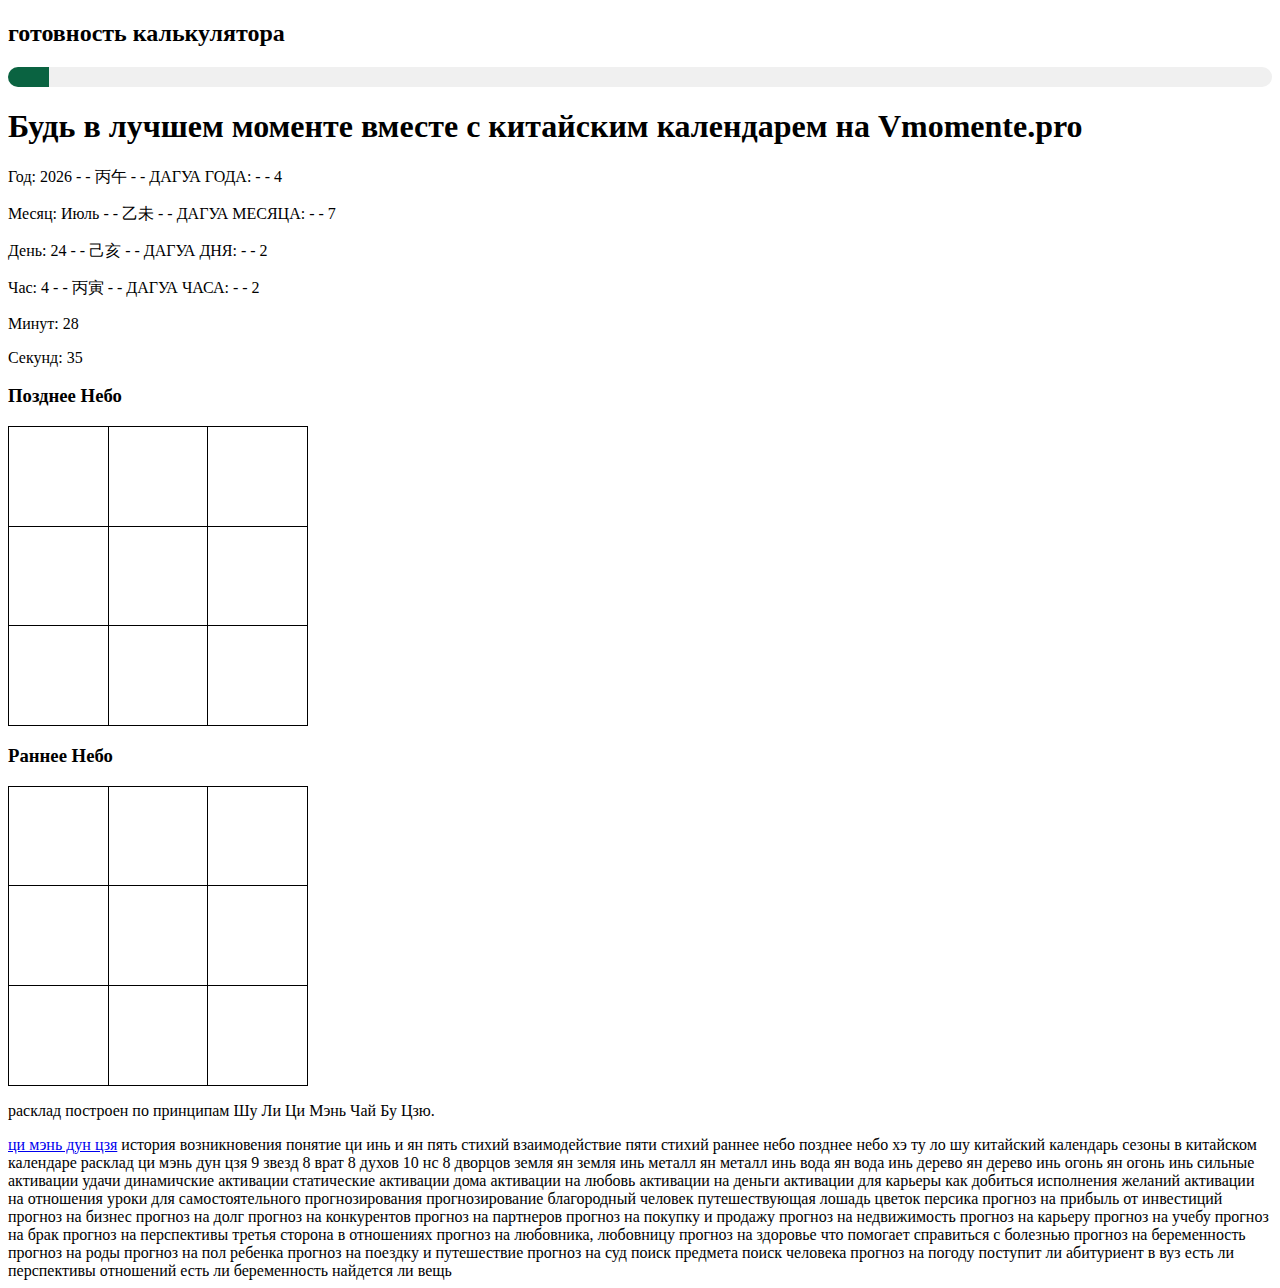
==== index.html @ 3af91e22 "feat: add dagua values" ====
<!-- 
// как забить в алгоритм смену 24 сезоннов. и циккл 60 дзя дзы чтобы отображалось нна странице

// лшу .  как располагаются в квадрате и как взаимдейстуют элеметы расклада. 

// расчет текущего цикла. 
используем джаваскрипт для получения мстного времени. 

// нужно написать алгоритм который будет определять текущий небесный ствол и земную ветвь и сезон и дурги параметры на основе текущей даты и времени. 

// созданни интрфейса. структуру страницы с использованием хтмл и стилизовать. 
создать таблицу 3 на 3 дляотображени яквадратов лошу. 

// испльзовать джава скрипт для диннамического обновленя соержимого таблицы на осннове расчетов. 

// написать функции которые будут заполннять таблицу. лоо шу на основе расчетв. 

// использовать setinterval для автоматического обновления данных кадую минуту или при изменении времени
// проверить на разных устрйствах. и браузерах. 

// прверить правильно ли рассчитываются и отображаются данные.  

10 Небесных стволов 十天干 Ши Тянь Ган: 甲 Цзя, 乙 И, 丙 Бин, 丁 Дин, 戊 У, 己 Цзи, 庚 Гэн, 辛 Синь, 壬 Жэнь, 癸 Гуй. 

9 звезд 九星 Цзю Син: 天蓬 Тянь Пэн, 天芮 Тянь Жуй, 天冲 Тянь Чунь, 天辅 Тянь Фу, 天禽 Тянь Цинь, 天心 Тянь Синь, 天柱 Тянь Чжу, 天任 Тянь Жэнь, 天英 Тянь Ин.

8 врат 八門 Ба Мэнь: 休門 Сю Мэнь, 生門 Шэн Мэнь, 傷門 Шан Мэнь, 杜門 Ду Мэнь, 景門 Цзин Мэнь, 死門 Сы Мэнь, 驚門 Цзин Мэнь, 開門 Кай Мэнь.

8 духов 八神 Ба Шэнь: 值符 Чжи Фу, 騰蛇 Тэншэ, 太陰 Тай-Инь, 六合 Лю-Хэ, 白虎 Бай-Ху либо 勾陳 Гоучэнь, 玄武 Сюань-У либо 朱雀 Чжу-Цюэ, 九地 Дзю-Ди, 九天 Дзю-Тянь.

-->

<!DOCTYPE html>
<html lang="ru">
<head>
    <meta charset="UTF-8">
    <meta name="viewport" content="width=device-width, initial-scale=1.0">
    <title>Vmomente.pro</title>
    <h2>готовность калькулятора</h2>
    <div id="progress-container">
        <div id="progress-bar"></div>
    </div>
    <link rel="stylesheet" href="progressbar.css">
    <script src="progressbar.js"></script>
    <script src="dagua.js"></script>
    <script src="chinese-calendar.js"></script>
</head>
<body>

    <h1>Будь в лучшем моменте вместе с китайским календарем на Vmomente.pro</h1>

    <div id="chinese-calendar"></div>
    
    <!-- пдклчаем наш файл с календарем -->



    <style>
        table {
            width: 300px;
            height: 300px;
            border-collapse: collapse;
        }
        td {
            border: 1px solid black;
            text-align: center;
            vertical-align: middle;
        }
    </style>

<div id="lastHeaven">
<h3>Позднее Небо</h3>
    <table id="loushu1">
        <tr><td></td><td></td><td></td></tr>
        <tr><td></td><td></td><td></td></tr>
        <tr><td></td><td></td><td></td></tr>
    
    </table>

</div>





<div id="earlyHeaven">
<h3>Раннее Небо</h3>
    <table id="loushu2">
        <tr><td></td><td></td><td></td></tr>
        <tr><td></td><td></td><td></td></tr>
        <tr><td></td><td></td><td></td></tr>
    
    </table>
</div>


   <!-- <script src="loushu.js"></script> -->

<p>расклад построен по принципам Шу Ли Ци Мэнь Чай Бу Цзю. </p>

<footer>
    <a href="./qimen.html">ци мэнь дун цзя</a>

история возникновения
понятие ци
инь и ян 
пять стихий
взаимодействие пяти стихий
раннее небо 
позднее небо
хэ ту 
ло шу
китайский календарь
сезоны в китайском календаре
расклад ци мэнь дун цзя
9 звезд 
8 врат 
8 духов
10 нс
8 дворцов
земля ян 
земля инь 
металл ян 
металл инь
вода ян 
вода инь 
дерево ян 
дерево инь
огонь ян
огонь инь
сильные активации удачи
динамичские активации
статические активации дома
активации на любовь 
активации на деньги
активации для карьеры
как добиться исполнения желаний
активации на отношения
уроки для самостоятельного прогнозирования
прогнозирование
благородный человек
путешествующая лошадь
цветок персика
прогноз на прибыль от инвестиций
прогноз на бизнес
прогноз на долг
прогноз на конкурентов
прогноз на партнеров
прогноз на покупку и продажу
прогноз на недвижимость 
прогноз на карьеру
прогноз на учебу
прогноз на брак
прогноз на перспективы
третья сторона в отношениях
прогноз на любовника, любовницу
прогноз на здоровье
что помогает справиться с болезнью
прогноз на беременность 
прогноз на роды
прогноз на пол ребенка
прогноз на поездку и путешествие
прогноз на суд
поиск предмета
поиск человека
прогноз на погоду
поступит ли абитуриент в вуз
есть ли перспективы отношений
есть ли беременность
найдется ли вещь

<!-- // добавить пддержку разнных языков
 использовать цсс и жс для добавления анимаций при изменении данных

 добавить взможность пользвателям оставлять тзывы в самм низу ээкраа и задавать вопросы. но вопросы платно.  -->

</footer>



    
</body>
</html>
---- progressbar.css ----
#progress-container {
    width: 100%; /* Ширина прогресс-бара */
    height: 20px; /* Высота прогресс-бара */
    background-color: #f0f0f0; /* Цвет фона */
    border-radius: 10px; /* Закругленные углы */
    overflow: hidden; /* Скрыть содержимое, выходящее за границы */
    /* position: relative; */
}

#progress-bar {
    height: 100%;
    width: 0; /* Начальная ширина (будет изменяться через JS) */
    background-color: #0a6341; /* Цвет заполнения */
    transition: width 0.3s ease; /* Плавное изменение ширины */
    position: relative;
}
/* 
/* Анимация свечения */
@keyframes glow {
    0% {
        box-shadow: 0 0 5px rgba(118, 199, 192, 0.7), 0 0 10px rgba(118, 199, 192, 0.7);
    }
    50% {
        box-shadow: 0 0 10px rgba(118, 199, 192, 1), 0 0 20px rgba(118, 199, 192, 1);
    }
    100% {
        box-shadow: 0 0 5px rgba(118, 199, 192, 0.7), 0 0 10px rgba(118, 199, 192, 0.7);
    }
}

/* Применяем анимацию к прогресс-бару */
#progress-bar::after {
    content: "";
    position: absolute;
    top: 0;
    left: 0;
    right: 0;
    bottom: 0;
    border-radius: 10px;
    animation: glow 2s infinite ease-in-out; /* Анимация длится 2 секунды и повторяется бесконечно */
}
 */
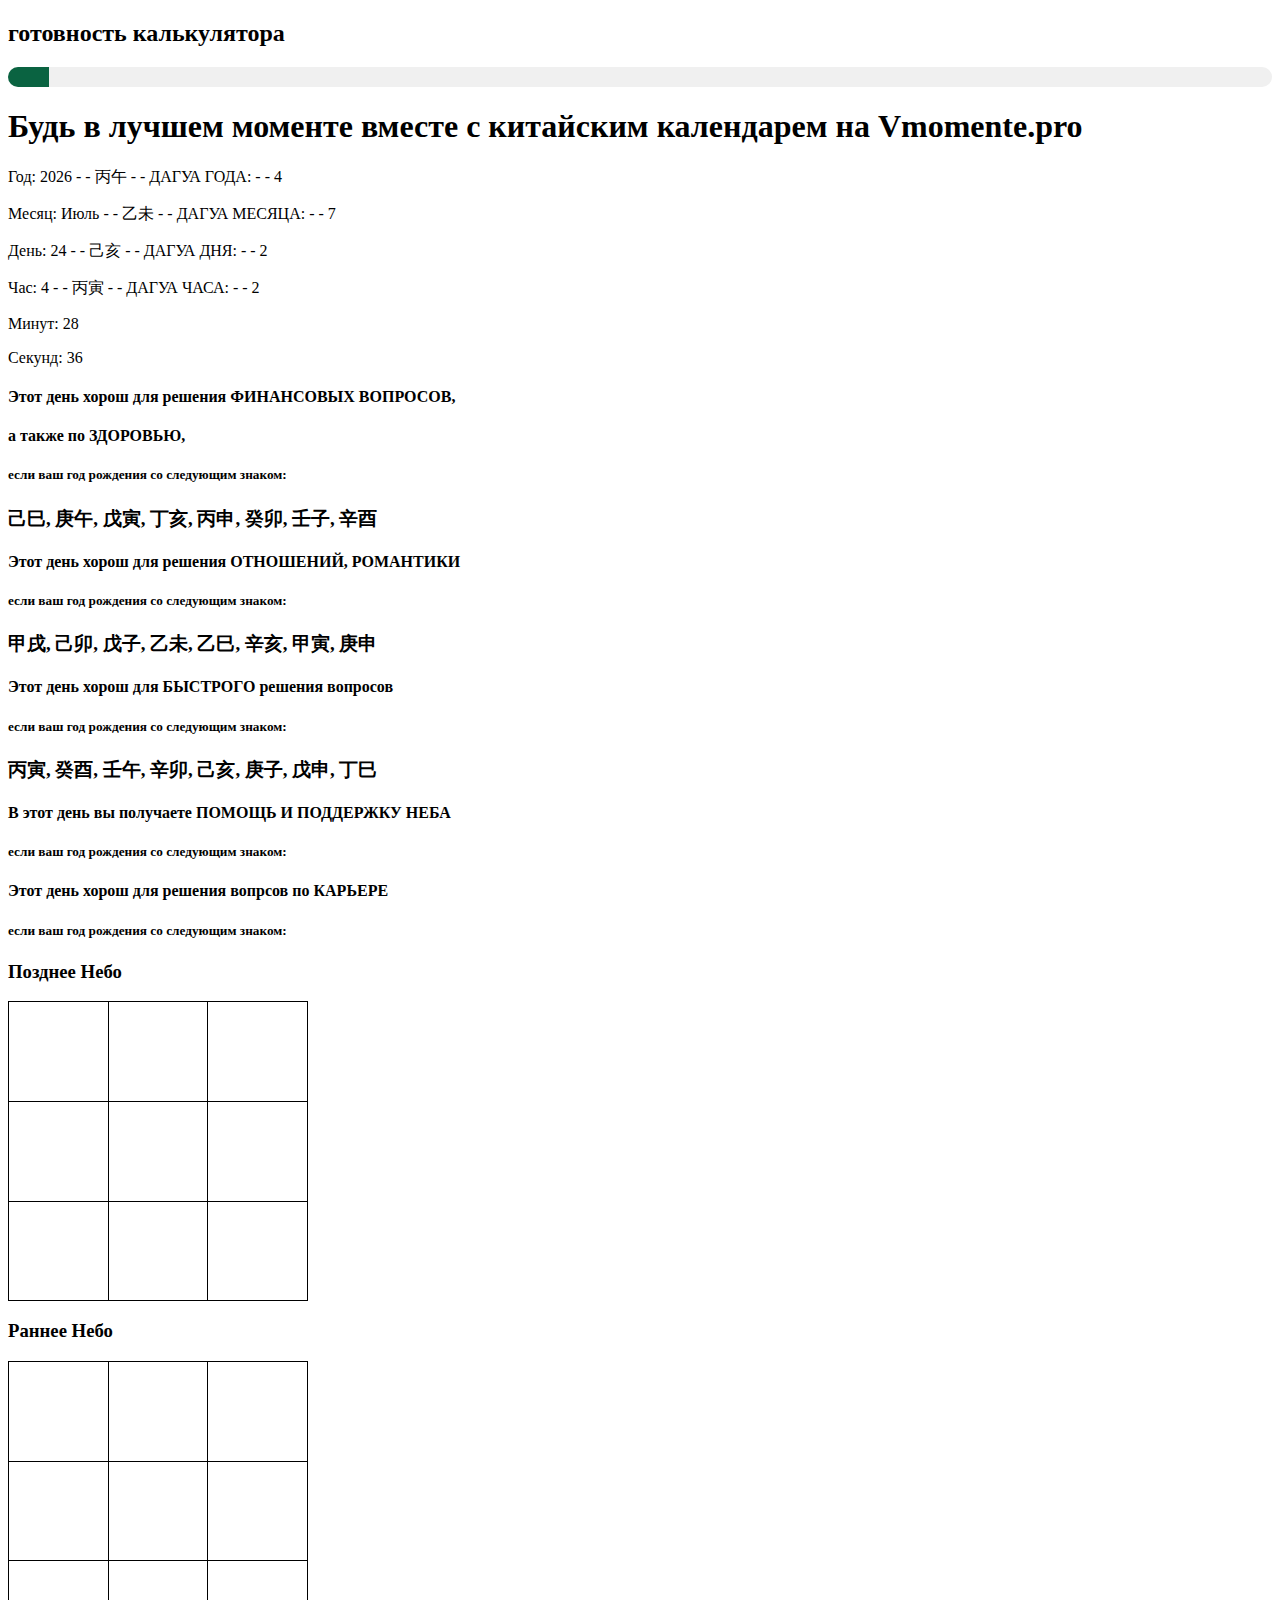
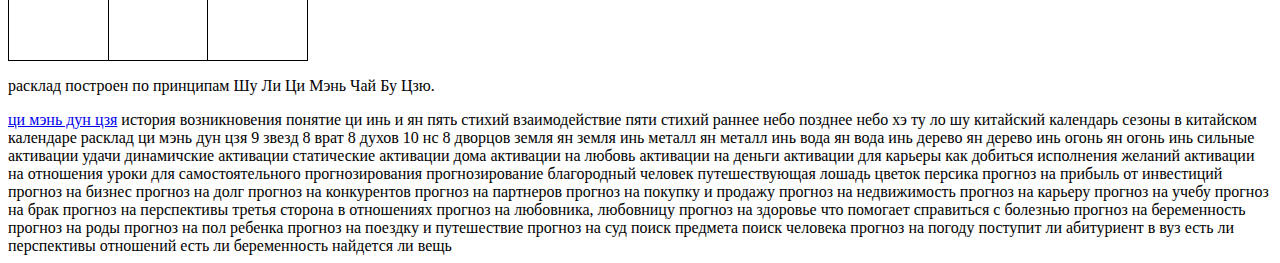
==== commit da3d93e8: "feat: add dagua info to day" ====
--- a/index.html
+++ b/index.html
@@ -42,7 +42,7 @@
     </div>
     <link rel="stylesheet" href="progressbar.css">
     <script src="progressbar.js"></script>
-    <script src="dagua.js"></script>
+    <script type="module" src="dagua.js"></script>
     <script src="chinese-calendar.js"></script>
 </head>
 <body>
@@ -52,7 +52,41 @@
     <div id="chinese-calendar"></div>
     
     <!-- пдклчаем наш файл с календарем -->
-
+<div id="dagua-info">
+
+    <div id="health">
+        <h4>Этот день хорош для решения ФИНАНСОВЫХ ВОПРОСОВ,</h4>
+        <h4>а также по ЗДОРОВЬЮ,</h4> 
+        <h5>если ваш год рождения со следующим знаком:</h5>
+        <h3 id="dagua-health"></h3>
+    </div>
+
+    <div id="relationships">
+        <h4>Этот день хорош для решения ОТНОШЕНИЙ, РОМАНТИКИ</h4>
+        <h5>если ваш год рождения со следующим знаком:</h5>
+        <h3 id="dagua-relationships"></h3>
+    </div>
+
+    <div id="quickly">
+        <h4>Этот день хорош для БЫСТРОГО решения вопросов</h4>
+        <h5>если ваш год рождения со следующим знаком:</h5>
+        <h3 id="dagua-quickly"></h3>
+    </div>  
+
+    <div id="help">
+        <h4>В этот день вы получаете ПОМОЩЬ И ПОДДЕРЖКУ НЕБА</h4>
+        <h5>если ваш год рождения со следующим знаком:</h5>
+        <h3 id="dagua-help"></h3>
+    </div>
+
+    <div id="job">
+        <h4>Этот день хорош для решения вопрсов по КАРЬЕРЕ</h4>
+        <h5>если ваш год рождения со следующим знаком:</h5>
+        <h3 id="dagua-job"></h3>
+    </div>
+    
+
+</div>
 
 
     <style>
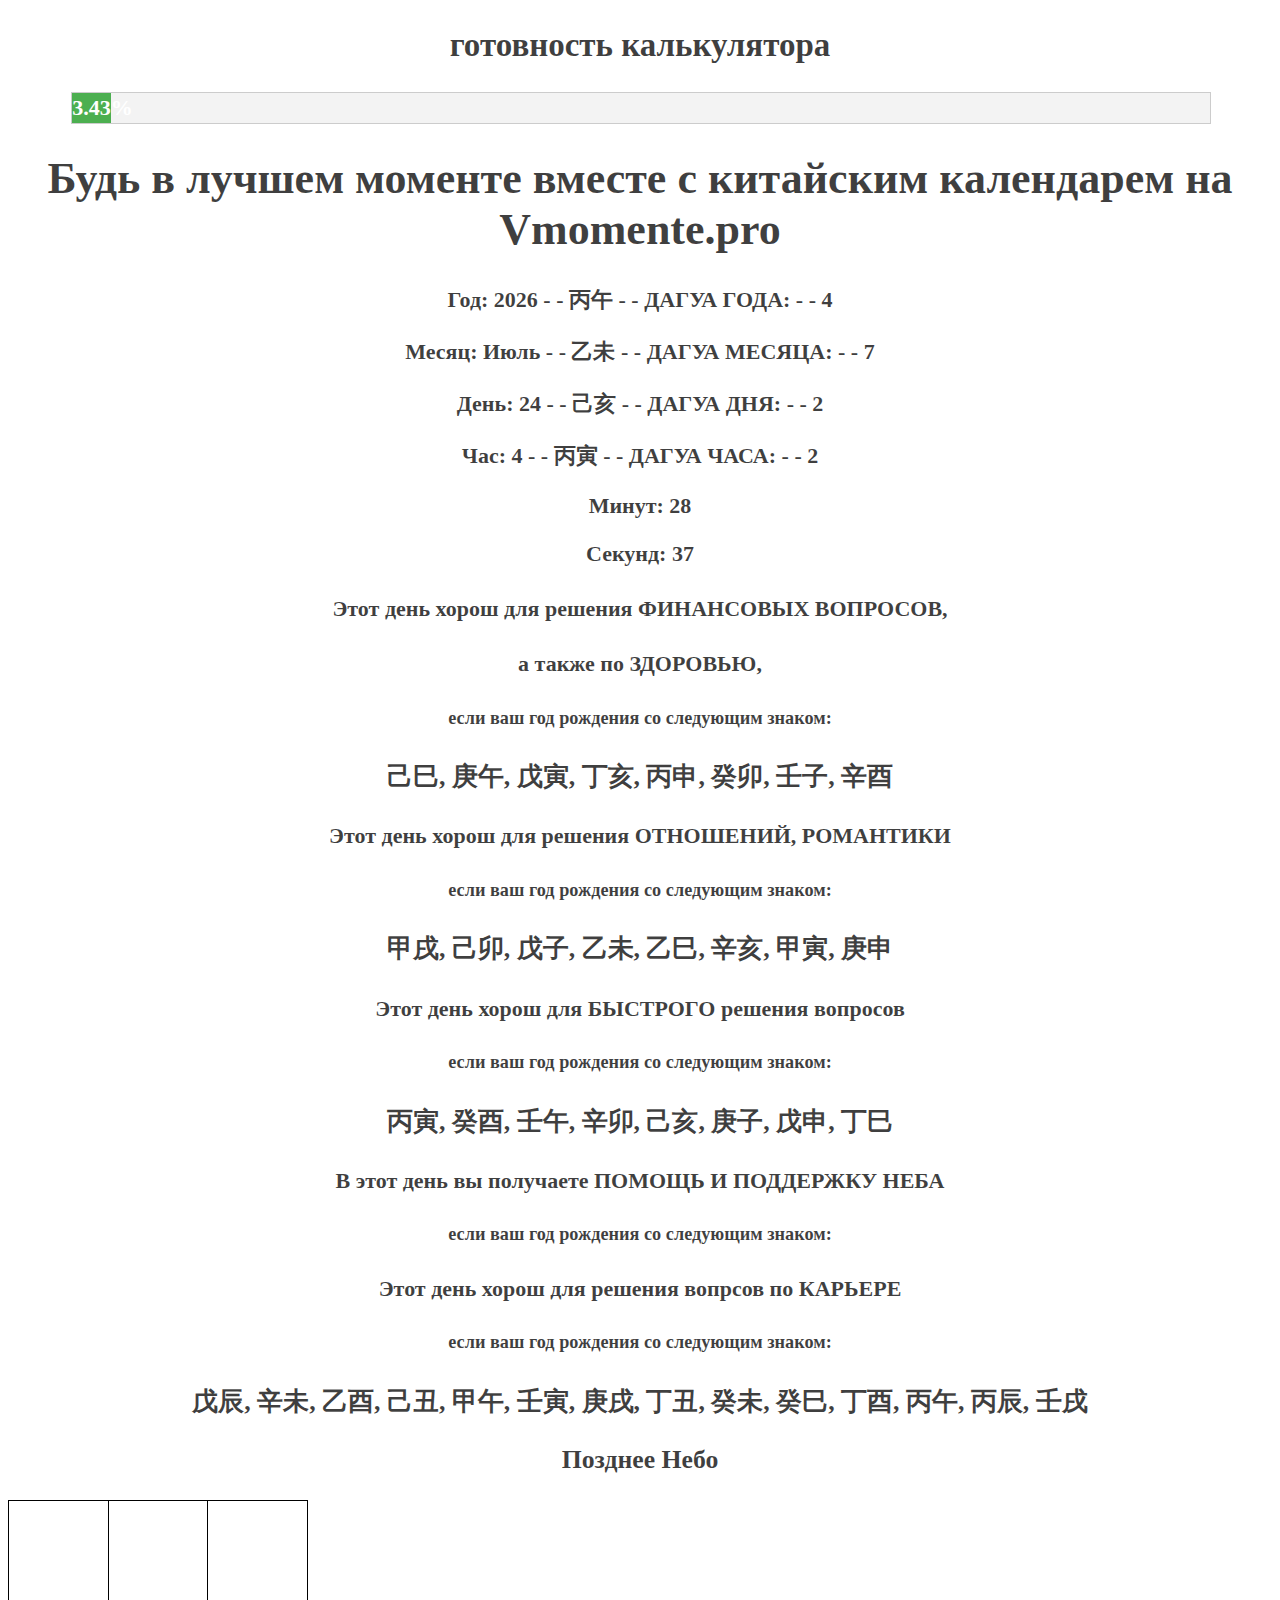
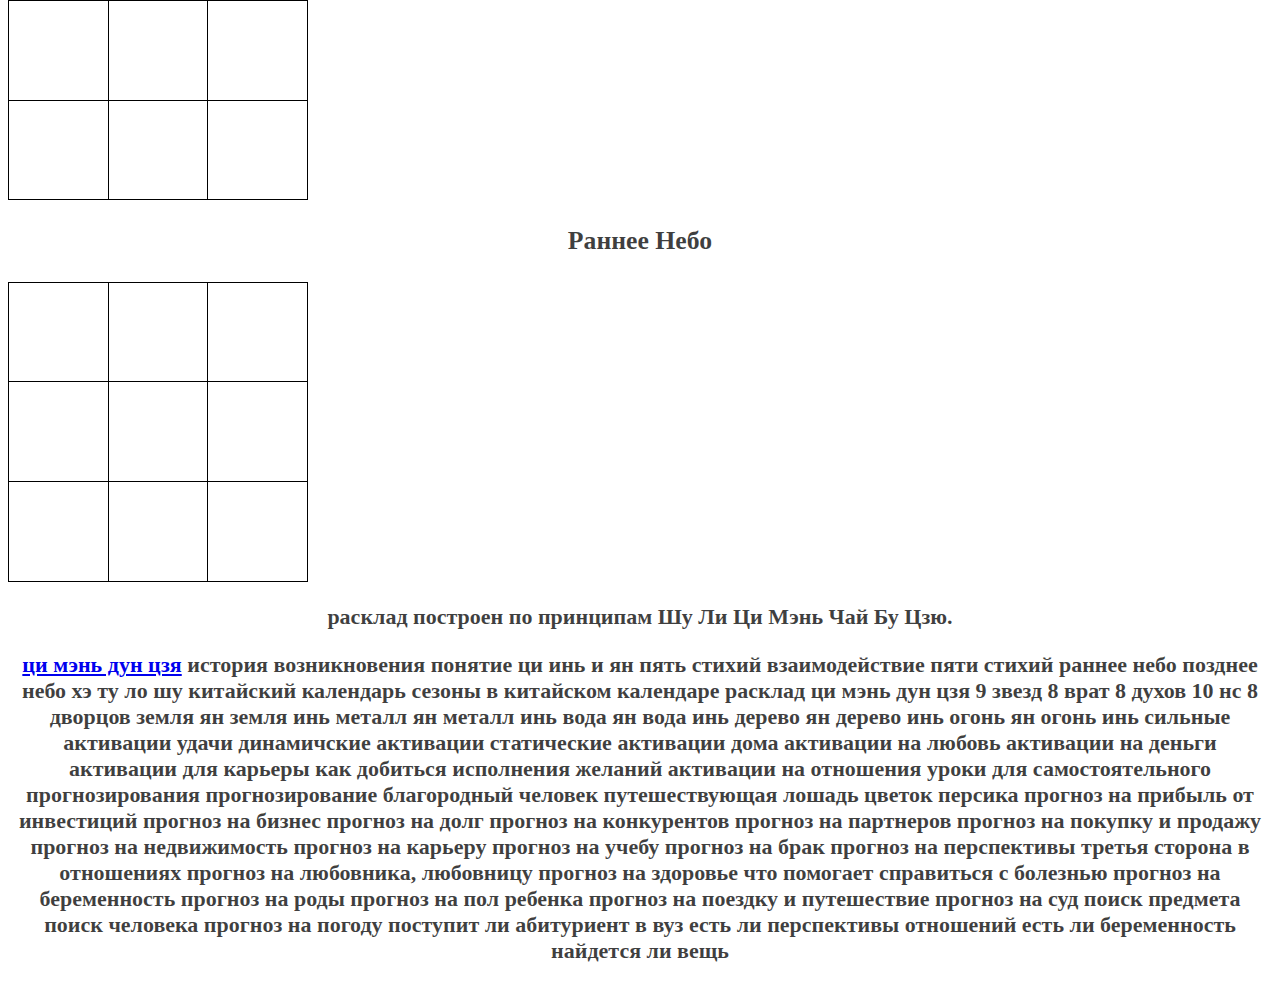
==== commit b8461756: "fix: edit progressbar" ====
--- a/index.html
+++ b/index.html
@@ -37,14 +37,22 @@
     <meta name="viewport" content="width=device-width, initial-scale=1.0">
     <title>Vmomente.pro</title>
     <h2>готовность калькулятора</h2>
+    <link rel="stylesheet" href="main.css?v=1.0.1">
+    <link rel="stylesheet" href="progressbar.css?v=1.0.1">
+    <script type="module" src="dagua.js?v=1.0.1"></script>
+    <script src="./chinese-calendar.js?v=1.0.1"></script>
+    <script src="./progressbar.js?v=1.0.1"></script>
+
+    <meta http-equiv="Cache-Control" content="no-cache, no-store, must-revalidate">
+<meta http-equiv="Pragma" content="no-cache">
+<meta http-equiv="Expires" content="0">
+</head>
+<header>
     <div id="progress-container">
         <div id="progress-bar"></div>
     </div>
-    <link rel="stylesheet" href="progressbar.css">
-    <script src="progressbar.js"></script>
-    <script type="module" src="dagua.js"></script>
-    <script src="chinese-calendar.js"></script>
-</head>
+
+</header>
 <body>
 
     <h1>Будь в лучшем моменте вместе с китайским календарем на Vmomente.pro</h1>
@@ -130,8 +138,8 @@
 
    <!-- <script src="loushu.js"></script> -->
 
-<p>расклад построен по принципам Шу Ли Ци Мэнь Чай Бу Цзю. </p>
-
+<p style="font: 16px;">расклад построен по принципам Шу Ли Ци Мэнь Чай Бу Цзю. </p>
+<script src="clear.js"></script>
 <footer>
     <a href="./qimen.html">ци мэнь дун цзя</a>
 
--- a/main.css
+++ b/main.css
@@ -0,0 +1,17 @@
+body {
+    font-size: 22px;
+    font-weight: bold;
+    text-align: center;
+    margin-bottom: 20px;
+    margin-top: 20px;
+    color: rgba(0, 0, 0, 0.757);
+}
+
+header {
+    text-align: center;
+    margin-bottom: 20px;
+    margin-top: 20px;
+    width: 90%;
+    margin-left: auto;
+    margin-right: auto;
+}--- a/progressbar.css
+++ b/progressbar.css
@@ -1,42 +1,14 @@
 #progress-container {
-    width: 100%; /* Ширина прогресс-бара */
-    height: 20px; /* Высота прогресс-бара */
-    background-color: #f0f0f0; /* Цвет фона */
-    border-radius: 10px; /* Закругленные углы */
-    overflow: hidden; /* Скрыть содержимое, выходящее за границы */
-    /* position: relative; */
+    width: 100%;
+    background-color: #f3f3f3;
+    border: 1px solid #ccc;
 }
 
 #progress-bar {
-    height: 100%;
-    width: 0; /* Начальная ширина (будет изменяться через JS) */
-    background-color: #0a6341; /* Цвет заполнения */
-    transition: width 0.3s ease; /* Плавное изменение ширины */
-    position: relative;
-}
-/* 
-/* Анимация свечения */
-@keyframes glow {
-    0% {
-        box-shadow: 0 0 5px rgba(118, 199, 192, 0.7), 0 0 10px rgba(118, 199, 192, 0.7);
-    }
-    50% {
-        box-shadow: 0 0 10px rgba(118, 199, 192, 1), 0 0 20px rgba(118, 199, 192, 1);
-    }
-    100% {
-        box-shadow: 0 0 5px rgba(118, 199, 192, 0.7), 0 0 10px rgba(118, 199, 192, 0.7);
-    }
-}
-
-/* Применяем анимацию к прогресс-бару */
-#progress-bar::after {
-    content: "";
-    position: absolute;
-    top: 0;
-    left: 0;
-    right: 0;
-    bottom: 0;
-    border-radius: 10px;
-    animation: glow 2s infinite ease-in-out; /* Анимация длится 2 секунды и повторяется бесконечно */
-}
- */
+    width: 0;
+    height: 30px;
+    background-color: #4caf50;
+    text-align: center;
+    line-height: 30px;
+    color: white;
+}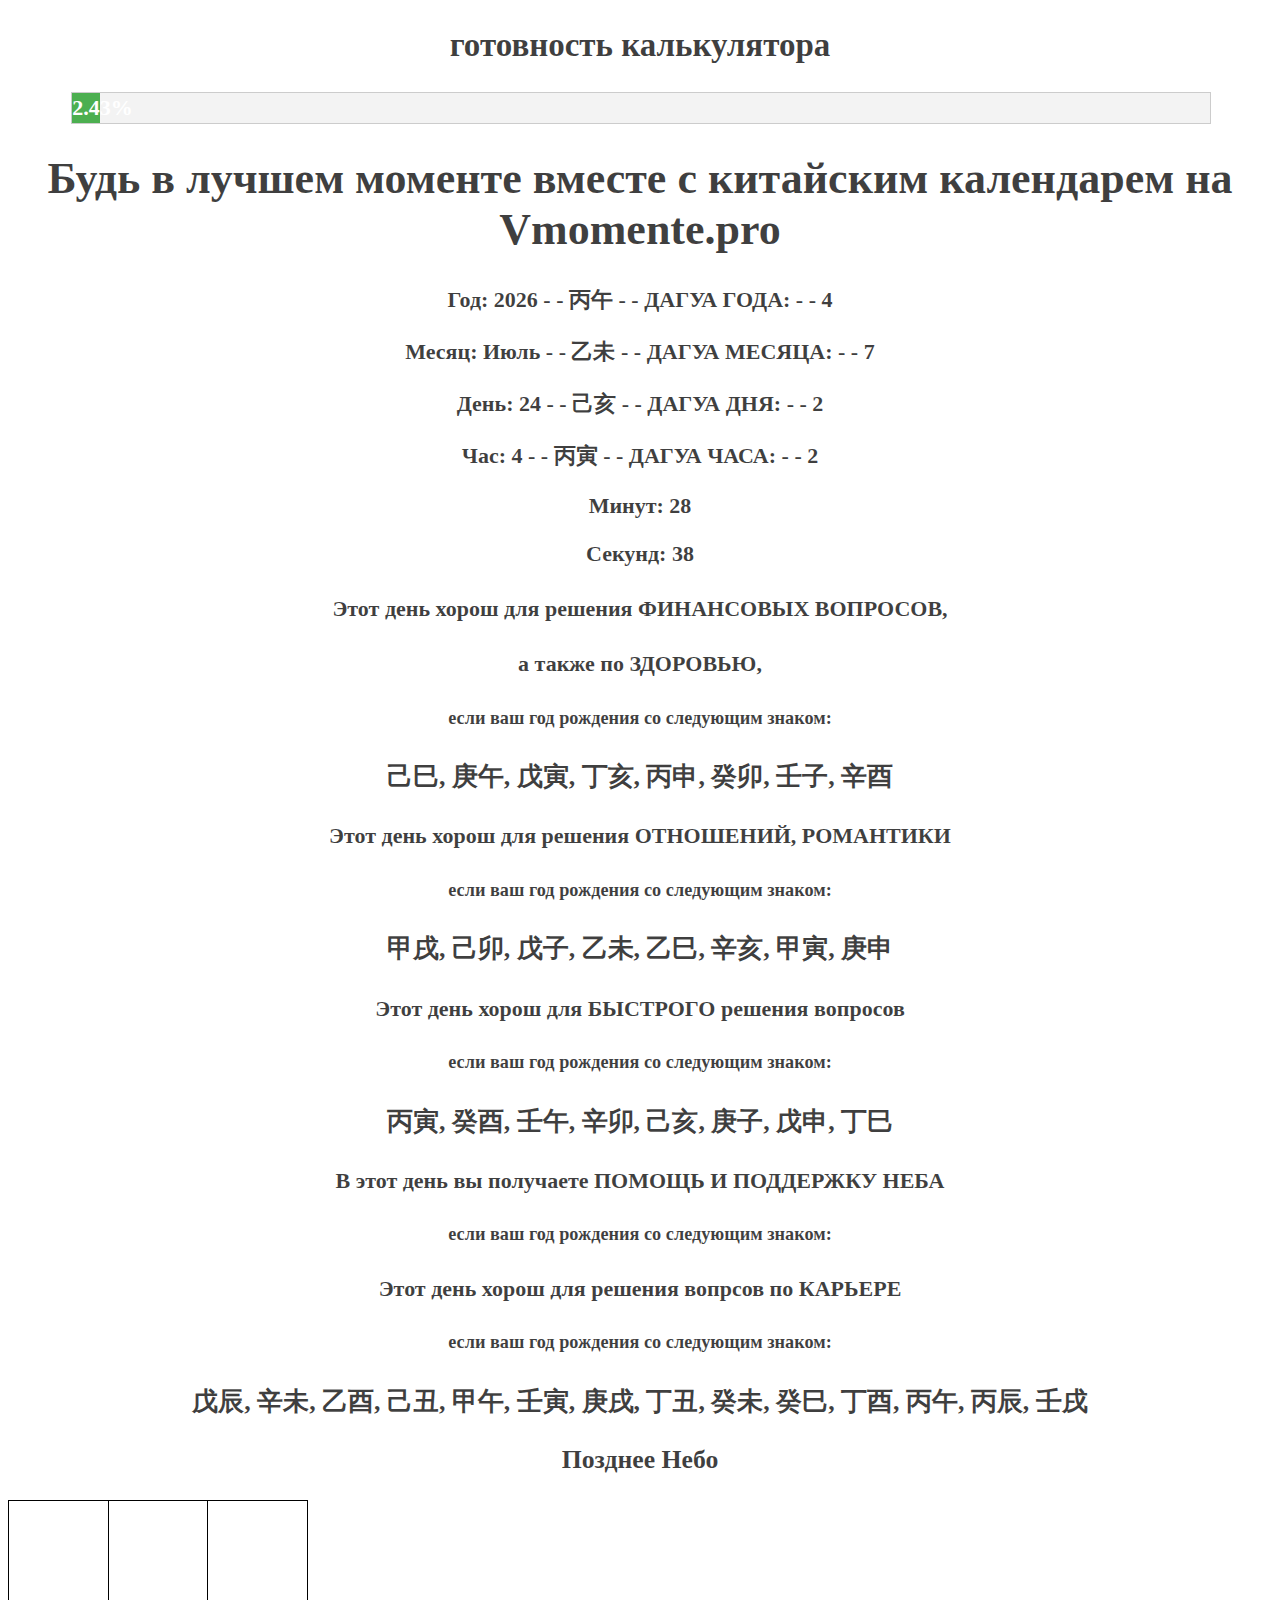
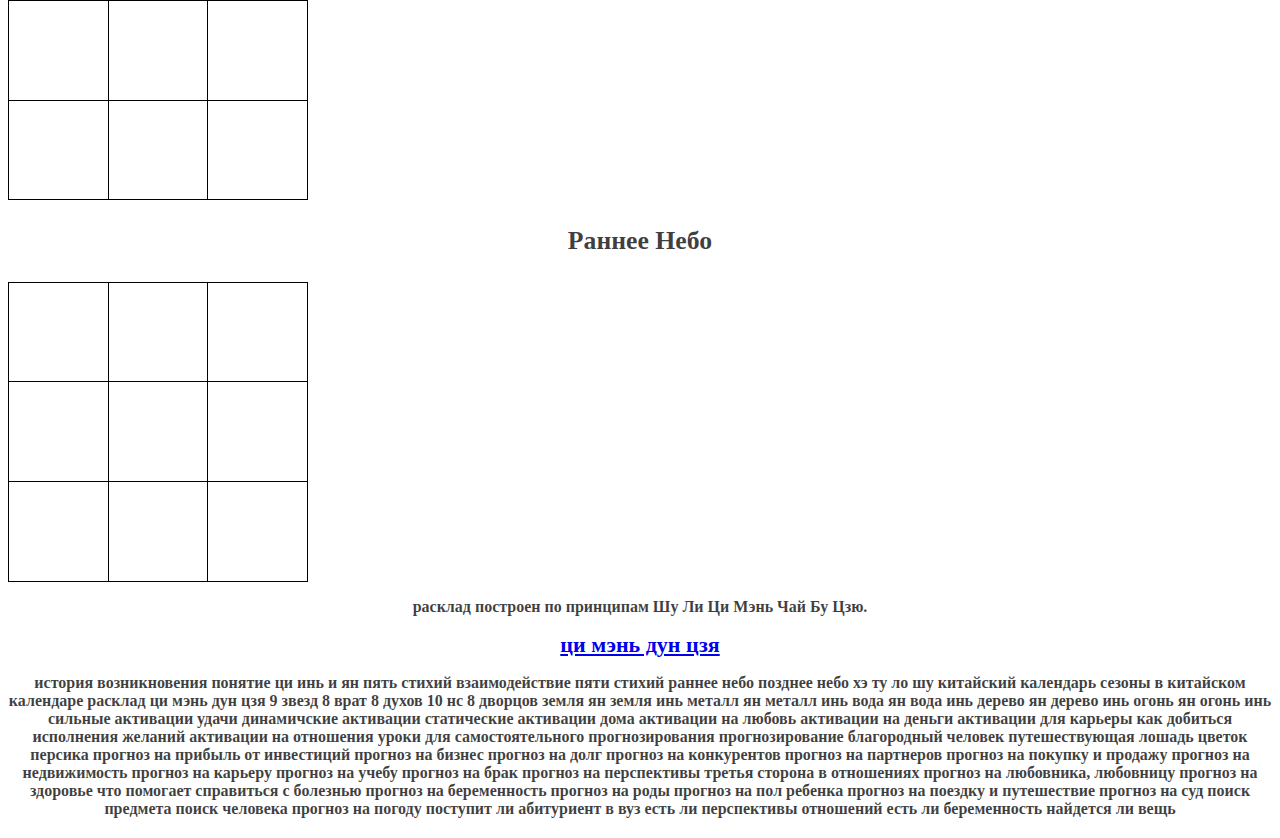
==== commit da03fcd6: "fix: edit progressbar.js add animation and refactoring" ====
--- a/index.html
+++ b/index.html
@@ -138,12 +138,12 @@
 
    <!-- <script src="loushu.js"></script> -->
 
-<p style="font: 16px;">расклад построен по принципам Шу Ли Ци Мэнь Чай Бу Цзю. </p>
+<p style="font-size: 16px;">расклад построен по принципам Шу Ли Ци Мэнь Чай Бу Цзю. </p>
 <script src="clear.js"></script>
 <footer>
     <a href="./qimen.html">ци мэнь дун цзя</a>
 
-история возникновения
+    <p style="font-size: 16px;"> история возникновения
 понятие ци
 инь и ян 
 пять стихий
@@ -209,7 +209,7 @@
 поступит ли абитуриент в вуз
 есть ли перспективы отношений
 есть ли беременность
-найдется ли вещь
+найдется ли вещь</p>
 
 <!-- // добавить пддержку разнных языков
  использовать цсс и жс для добавления анимаций при изменении данных
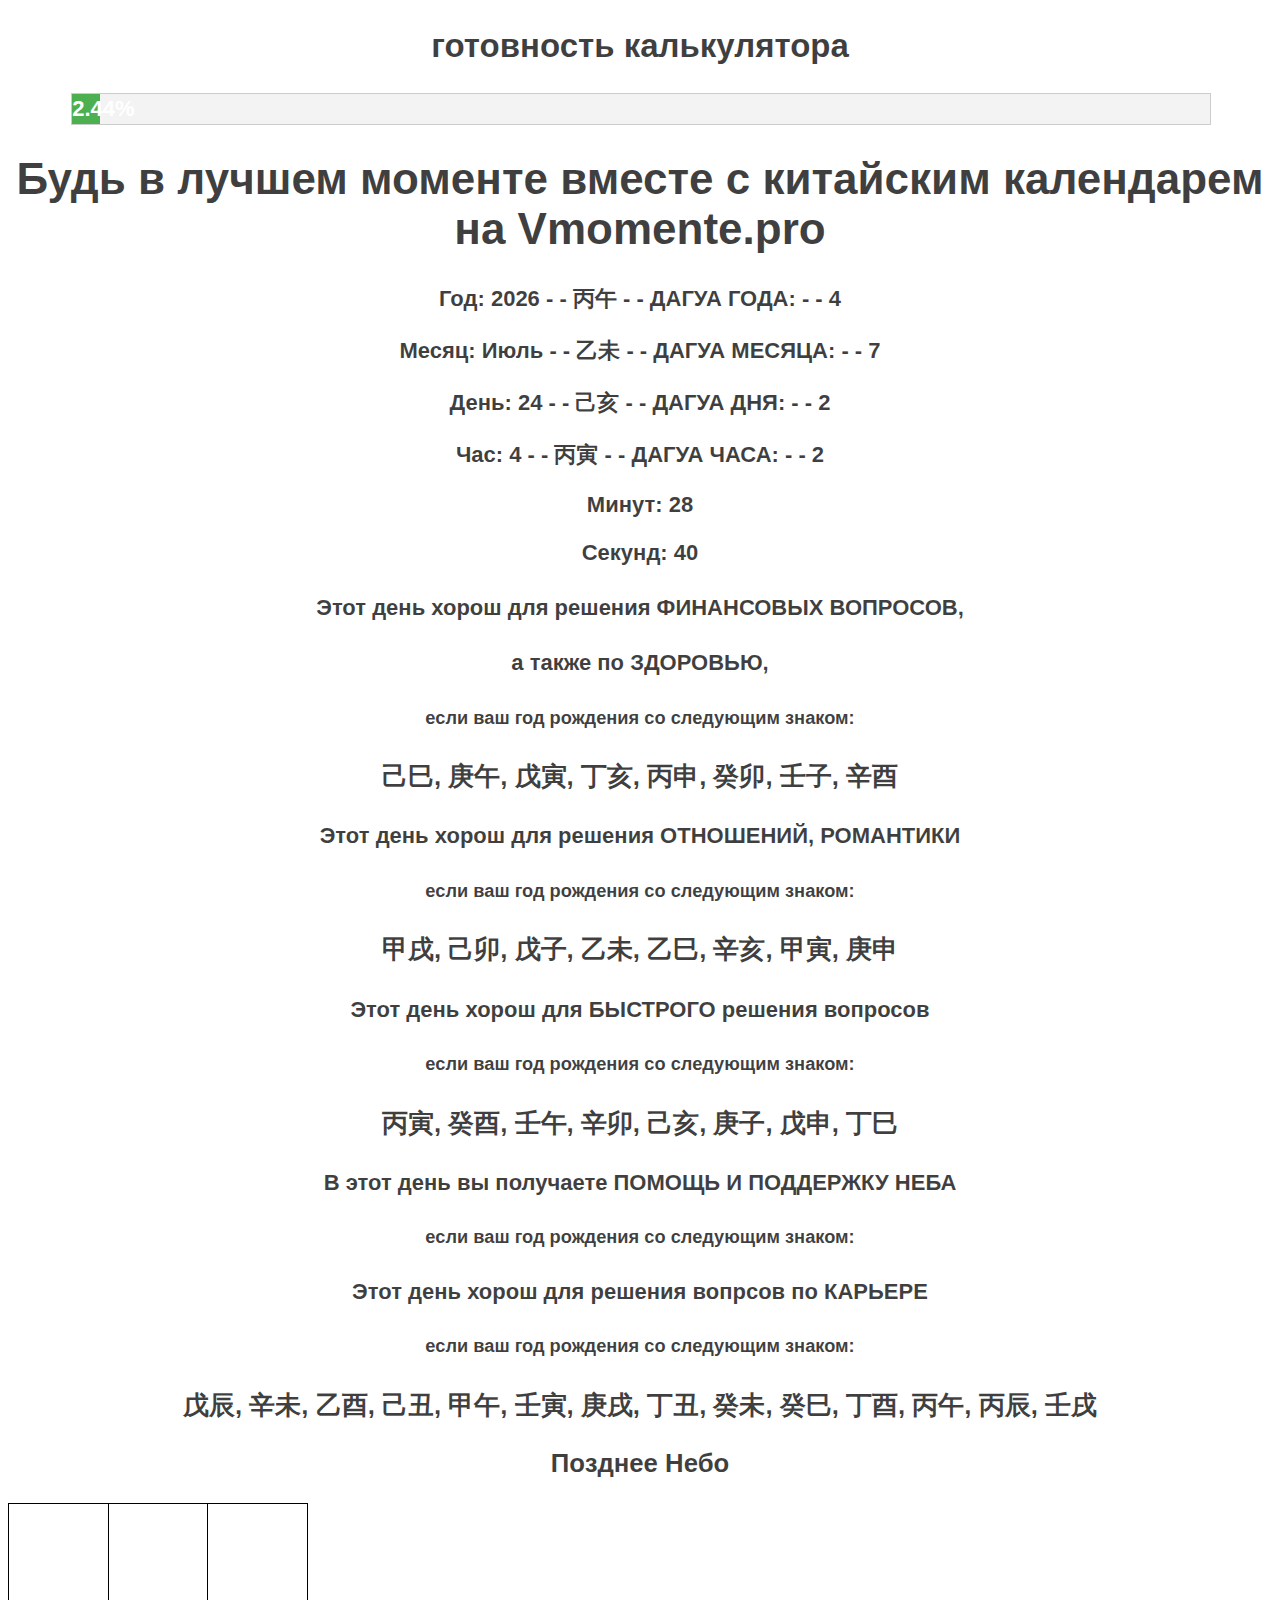
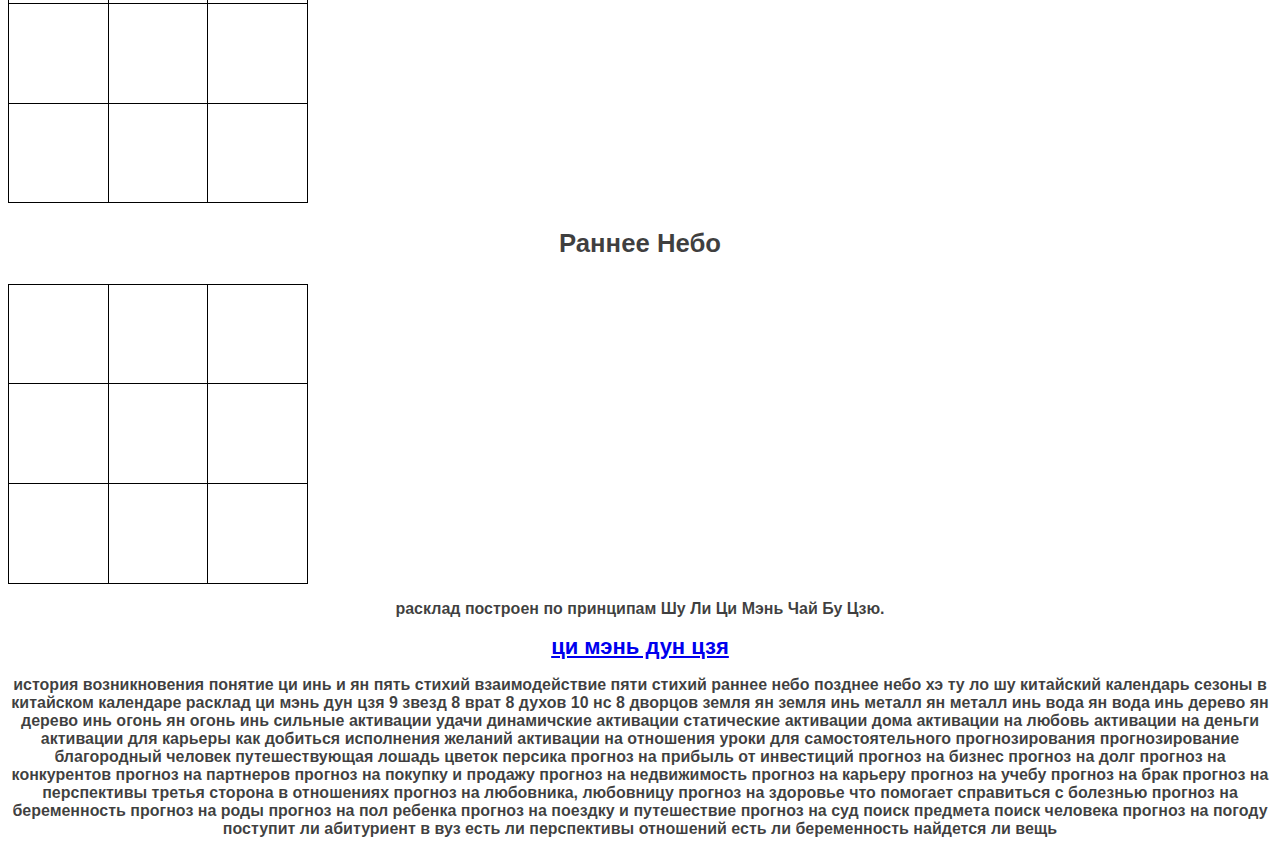
==== commit 5fabdabf: "fix: add chinese font" ====
--- a/index.html
+++ b/index.html
@@ -42,6 +42,7 @@
     <script type="module" src="dagua.js?v=1.0.1"></script>
     <script src="./chinese-calendar.js?v=1.0.1"></script>
     <script src="./progressbar.js?v=1.0.1"></script>
+    <link href="https://fonts.googleapis.com/css2?family=Noto+Sans+JP&display=swap" rel="stylesheet">
 
     <meta http-equiv="Cache-Control" content="no-cache, no-store, must-revalidate">
 <meta http-equiv="Pragma" content="no-cache">
@@ -139,7 +140,7 @@
    <!-- <script src="loushu.js"></script> -->
 
 <p style="font-size: 16px;">расклад построен по принципам Шу Ли Ци Мэнь Чай Бу Цзю. </p>
-<script src="clear.js"></script>
+<script src="clear.js?v=1.0.1"></script>
 <footer>
     <a href="./qimen.html">ци мэнь дун цзя</a>
 
--- a/main.css
+++ b/main.css
@@ -5,6 +5,7 @@
     margin-bottom: 20px;
     margin-top: 20px;
     color: rgba(0, 0, 0, 0.757);
+    font-family: 'Noto Sans SC', 'Microsoft YaHei', 'SimSun', sans-serif;;
 }
 
 header {
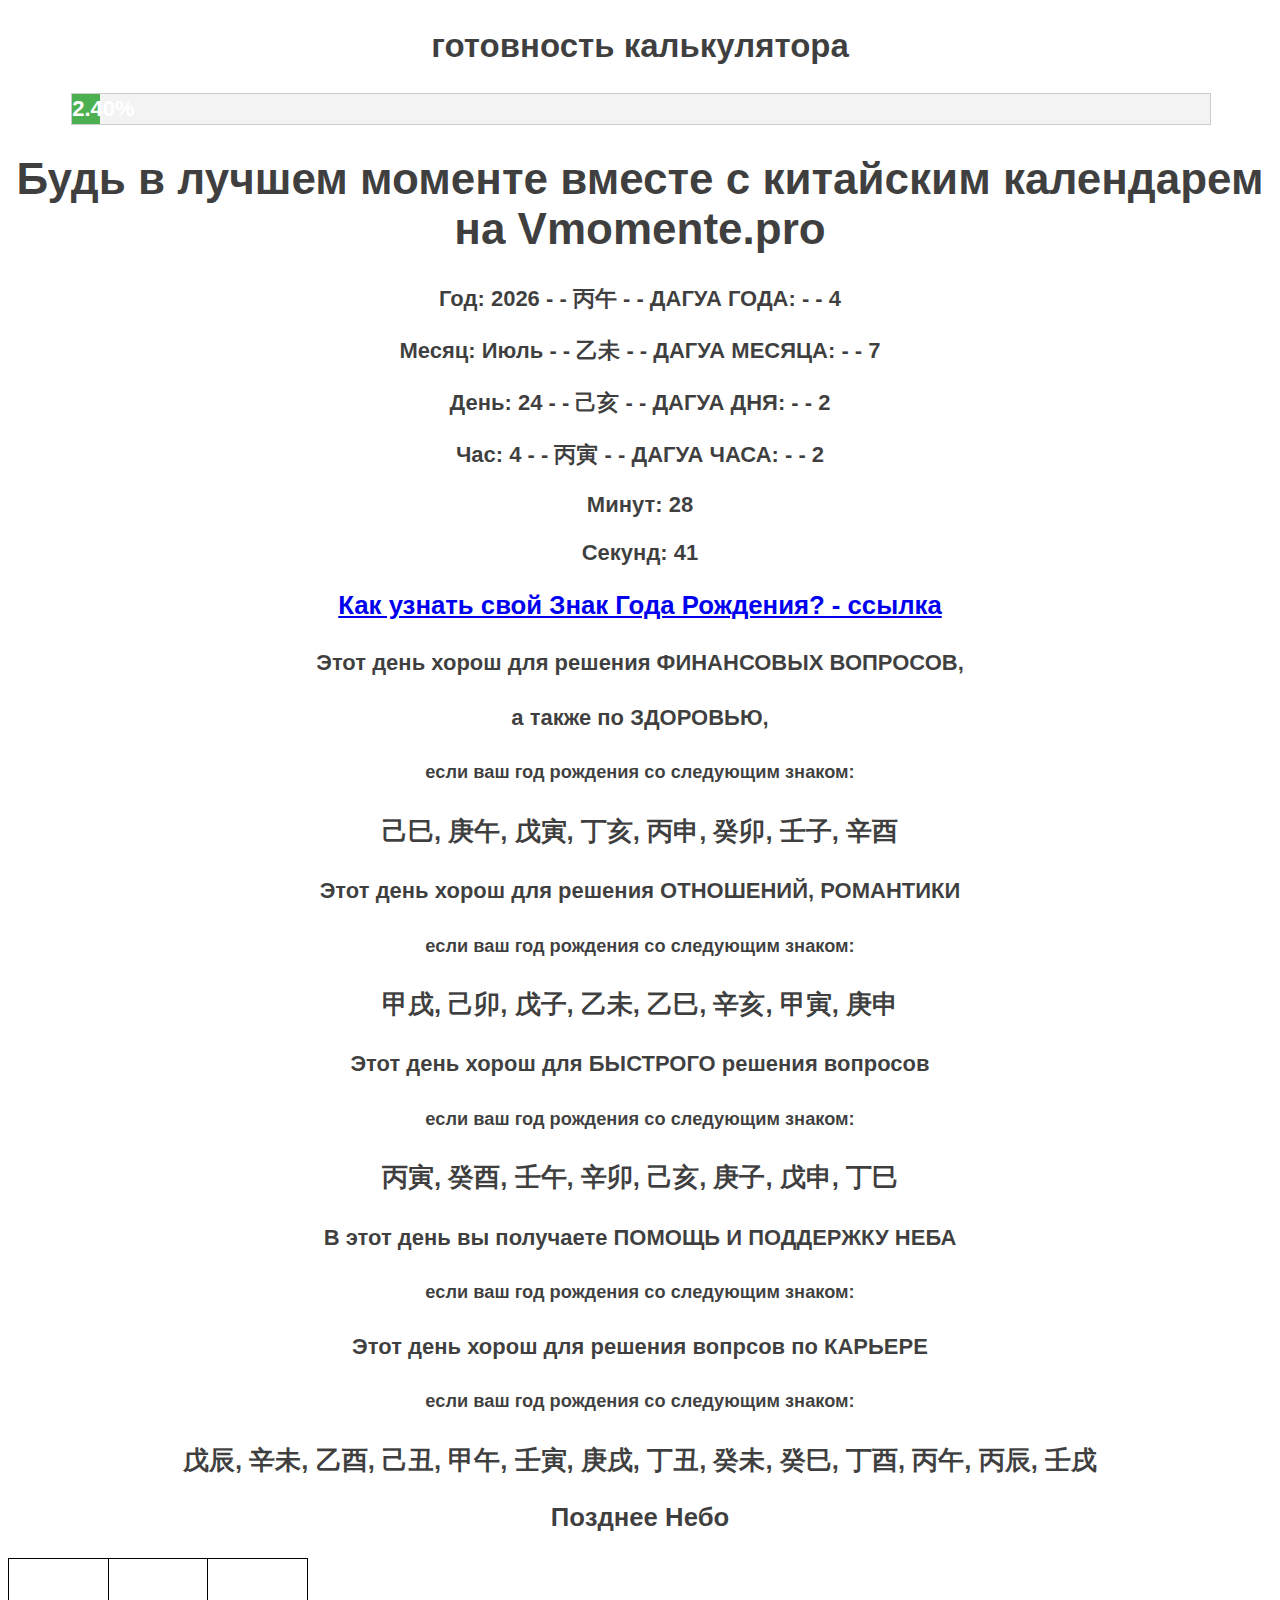
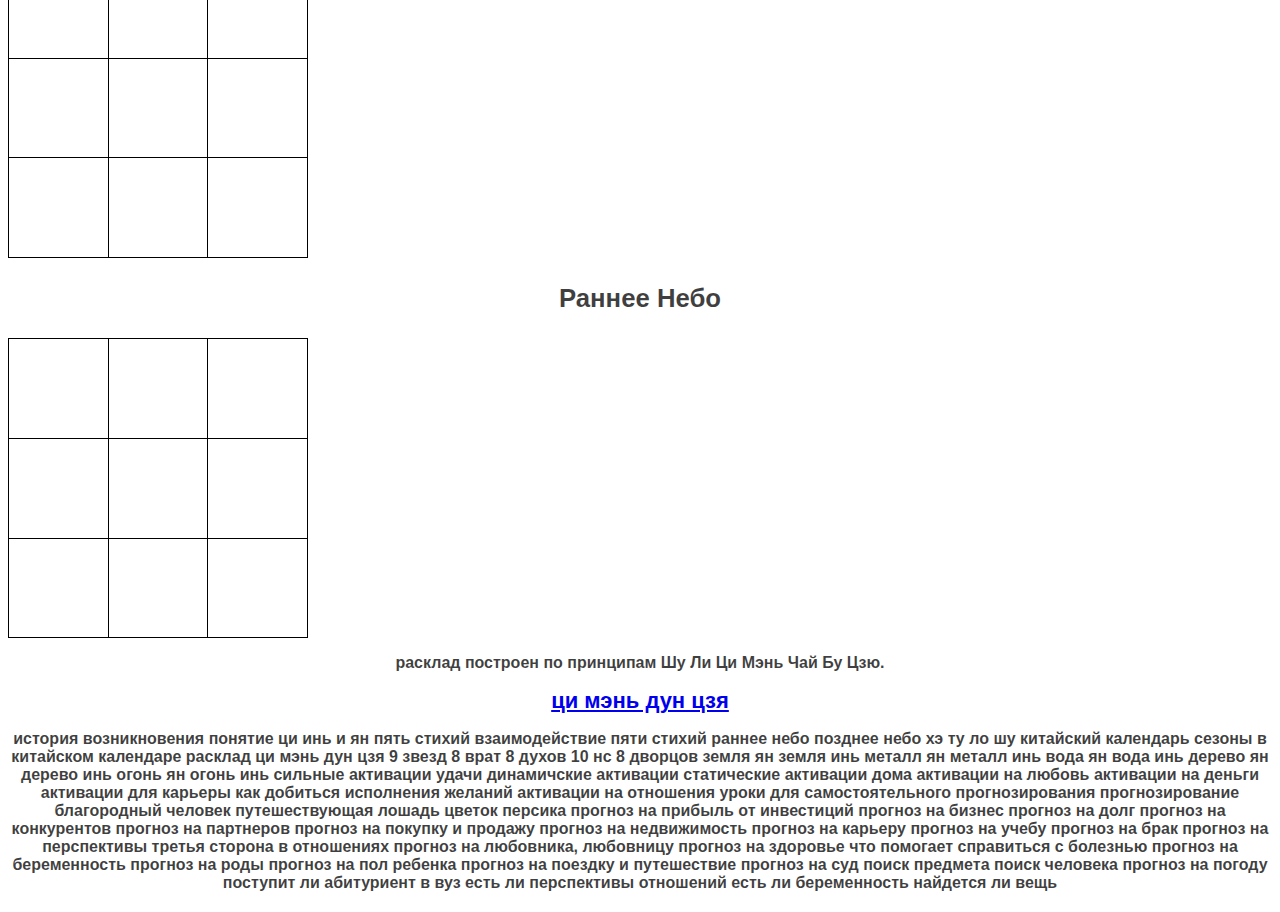
==== commit e3190265: "feat: start birth.js" ====
--- a/index.html
+++ b/index.html
@@ -1,6 +1,5 @@
 <!-- 
-// как забить в алгоритм смену 24 сезоннов. и циккл 60 дзя дзы чтобы отображалось нна странице
-
+// как забить в алгоритм смену 24 сезоннов. 
 // лшу .  как располагаются в квадрате и как взаимдейстуют элеметы расклада. 
 
 // расчет текущего цикла. 
@@ -62,7 +61,9 @@
     
     <!-- пдклчаем наш файл с календарем -->
 <div id="dagua-info">
-
+<div>
+    <a href="./birth.html"><h3>Как узнать свой Знак Года Рождения? - ссылка</h3></a>
+</div>
     <div id="health">
         <h4>Этот день хорош для решения ФИНАНСОВЫХ ВОПРОСОВ,</h4>
         <h4>а также по ЗДОРОВЬЮ,</h4> 
--- a/main.css
+++ b/main.css
@@ -5,7 +5,7 @@
     margin-bottom: 20px;
     margin-top: 20px;
     color: rgba(0, 0, 0, 0.757);
-    font-family: 'Noto Sans SC', 'Microsoft YaHei', 'SimSun', sans-serif;;
+    font-family: 'Noto Sans SC', 'Microsoft YaHei', 'SimSun', sans-serif;
 }
 
 header {
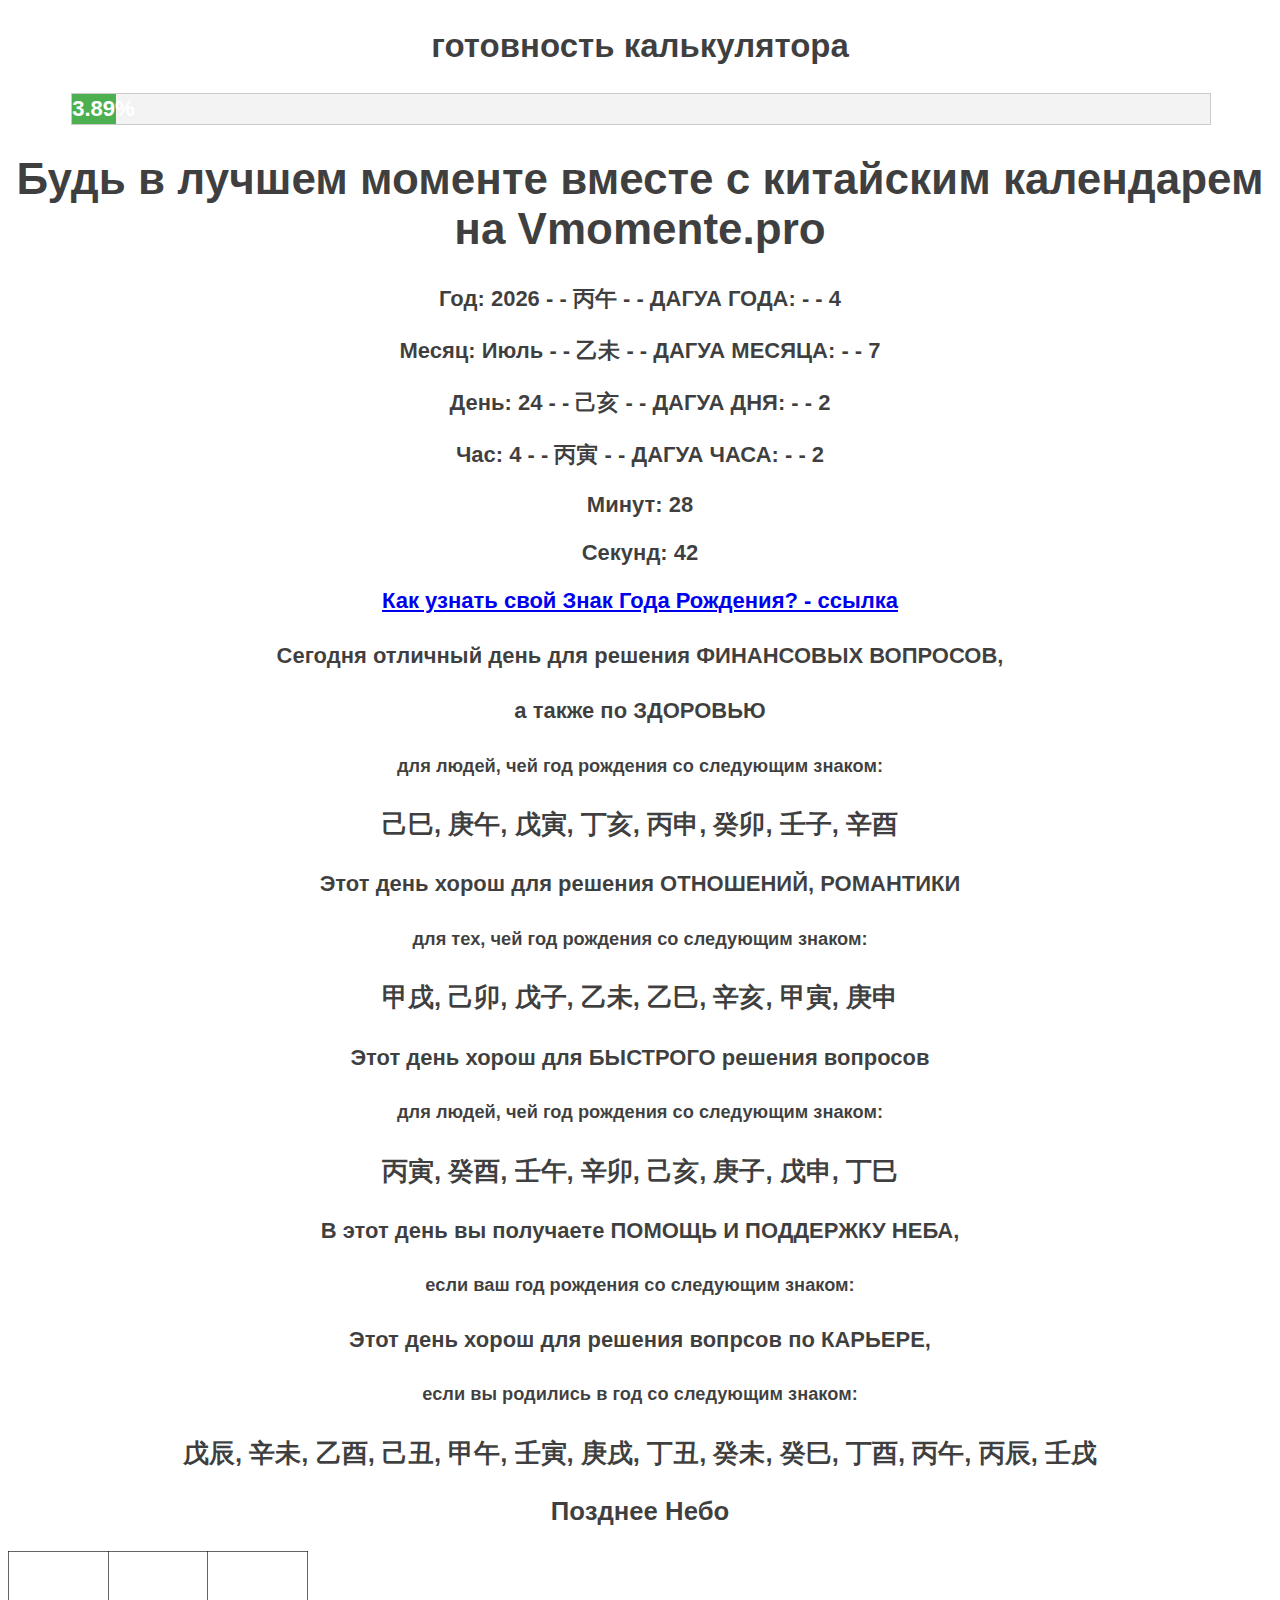
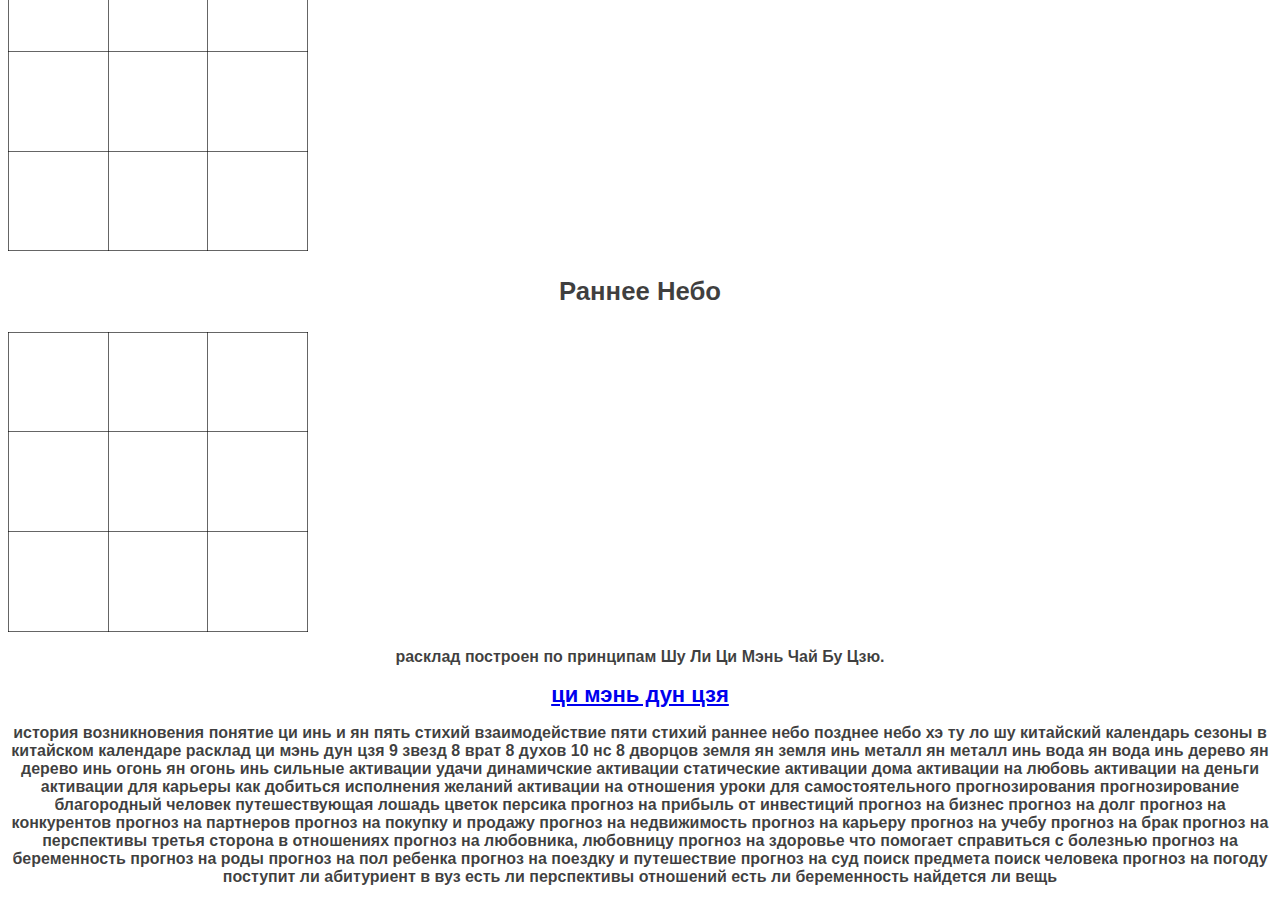
==== commit ba1bc70b: "fix: adit progress" ====
--- a/index.html
+++ b/index.html
@@ -62,36 +62,36 @@
     <!-- пдклчаем наш файл с календарем -->
 <div id="dagua-info">
 <div>
-    <a href="./birth.html"><h3>Как узнать свой Знак Года Рождения? - ссылка</h3></a>
+    <a href="./birth.html"><p>Как узнать свой Знак Года Рождения? - ссылка</p></a>
 </div>
     <div id="health">
-        <h4>Этот день хорош для решения ФИНАНСОВЫХ ВОПРОСОВ,</h4>
-        <h4>а также по ЗДОРОВЬЮ,</h4> 
-        <h5>если ваш год рождения со следующим знаком:</h5>
+        <h4>Сегодня отличный день для решения ФИНАНСОВЫХ ВОПРОСОВ,</h4>
+        <h4>а также по ЗДОРОВЬЮ</h4> 
+        <h5>для людей, чей год рождения со следующим знаком:</h5>
         <h3 id="dagua-health"></h3>
     </div>
 
     <div id="relationships">
         <h4>Этот день хорош для решения ОТНОШЕНИЙ, РОМАНТИКИ</h4>
-        <h5>если ваш год рождения со следующим знаком:</h5>
+        <h5>для тех, чей год рождения со следующим знаком:</h5>
         <h3 id="dagua-relationships"></h3>
     </div>
 
     <div id="quickly">
         <h4>Этот день хорош для БЫСТРОГО решения вопросов</h4>
-        <h5>если ваш год рождения со следующим знаком:</h5>
+        <h5>для людей, чей год рождения со следующим знаком:</h5>
         <h3 id="dagua-quickly"></h3>
     </div>  
 
     <div id="help">
-        <h4>В этот день вы получаете ПОМОЩЬ И ПОДДЕРЖКУ НЕБА</h4>
+        <h4>В этот день вы получаете ПОМОЩЬ И ПОДДЕРЖКУ НЕБА,</h4>
         <h5>если ваш год рождения со следующим знаком:</h5>
         <h3 id="dagua-help"></h3>
     </div>
 
     <div id="job">
-        <h4>Этот день хорош для решения вопрсов по КАРЬЕРЕ</h4>
-        <h5>если ваш год рождения со следующим знаком:</h5>
+        <h4>Этот день хорош для решения вопрсов по КАРЬЕРЕ,</h4>
+        <h5>если вы родились в год со следующим знаком:</h5>
         <h3 id="dagua-job"></h3>
     </div>
     
@@ -106,7 +106,7 @@
             border-collapse: collapse;
         }
         td {
-            border: 1px solid black;
+            border: 1px solid rgba(0, 0, 0, 0.604);
             text-align: center;
             vertical-align: middle;
         }
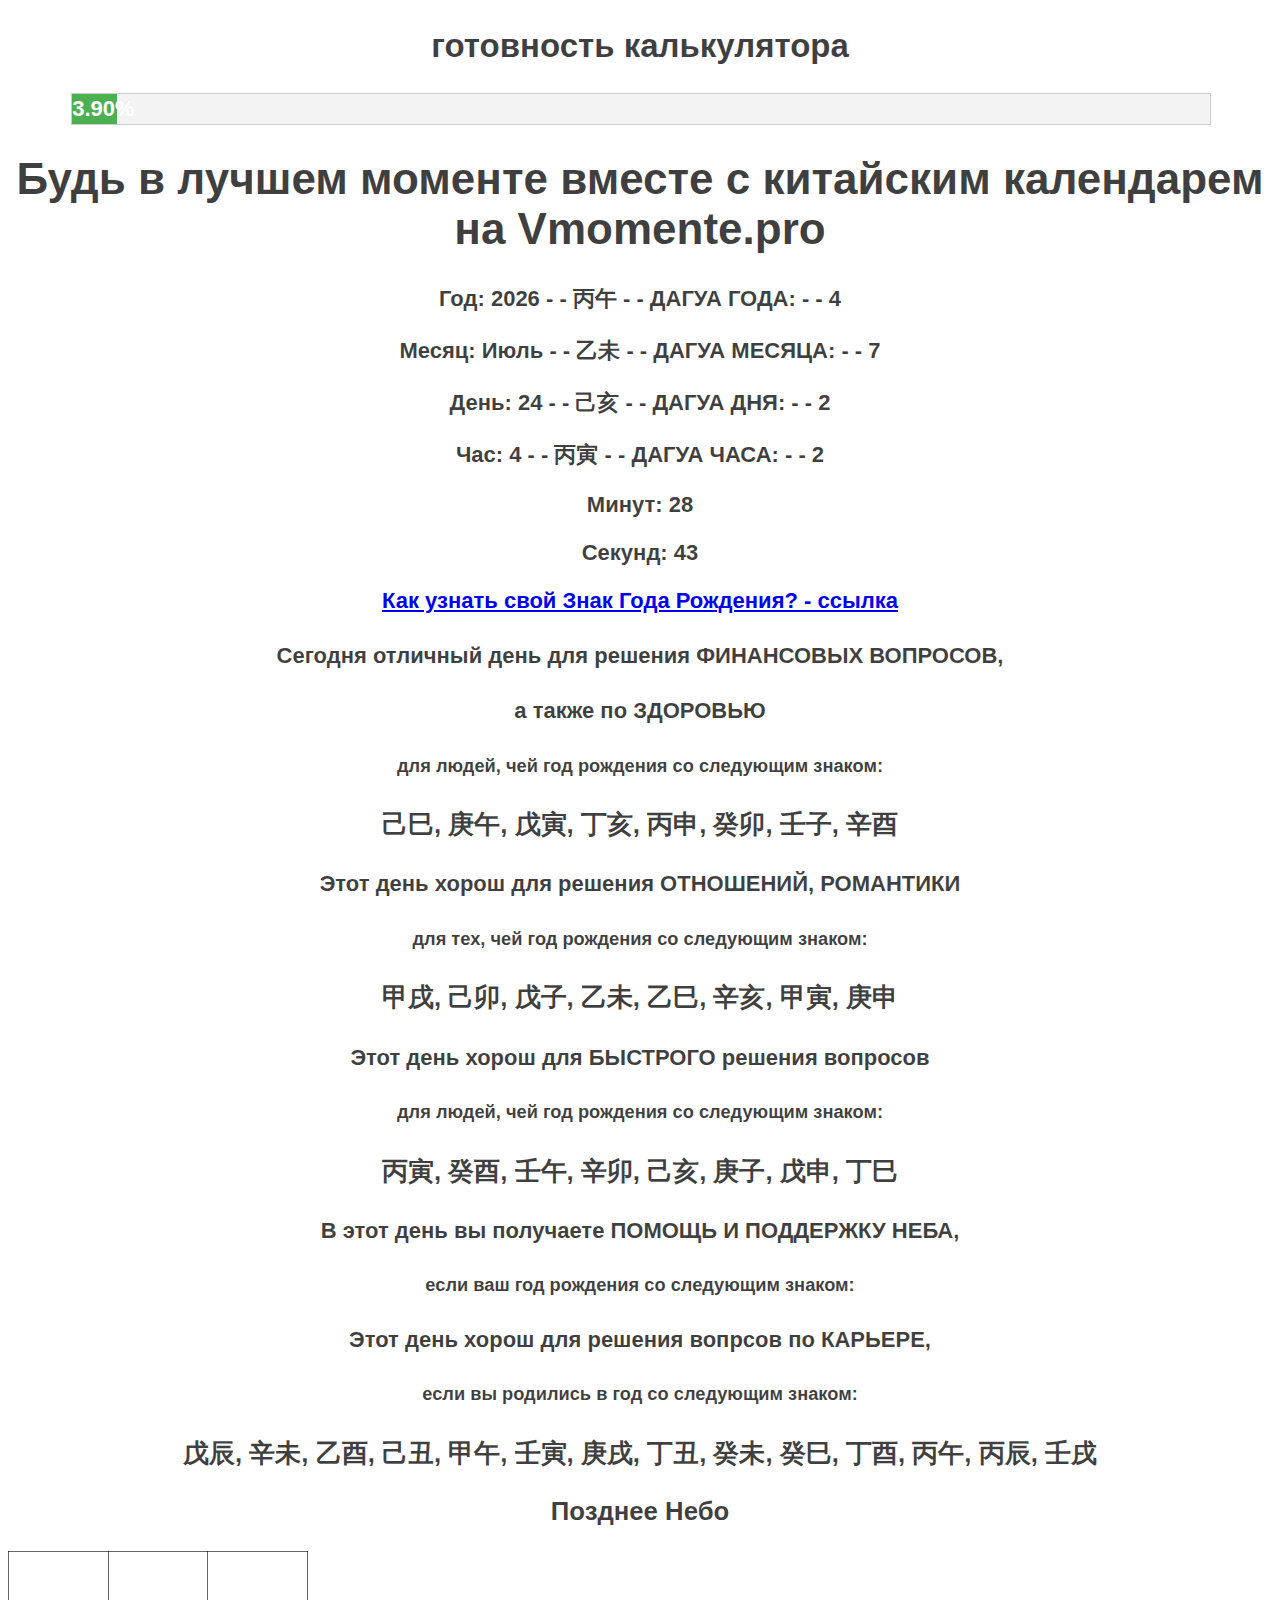
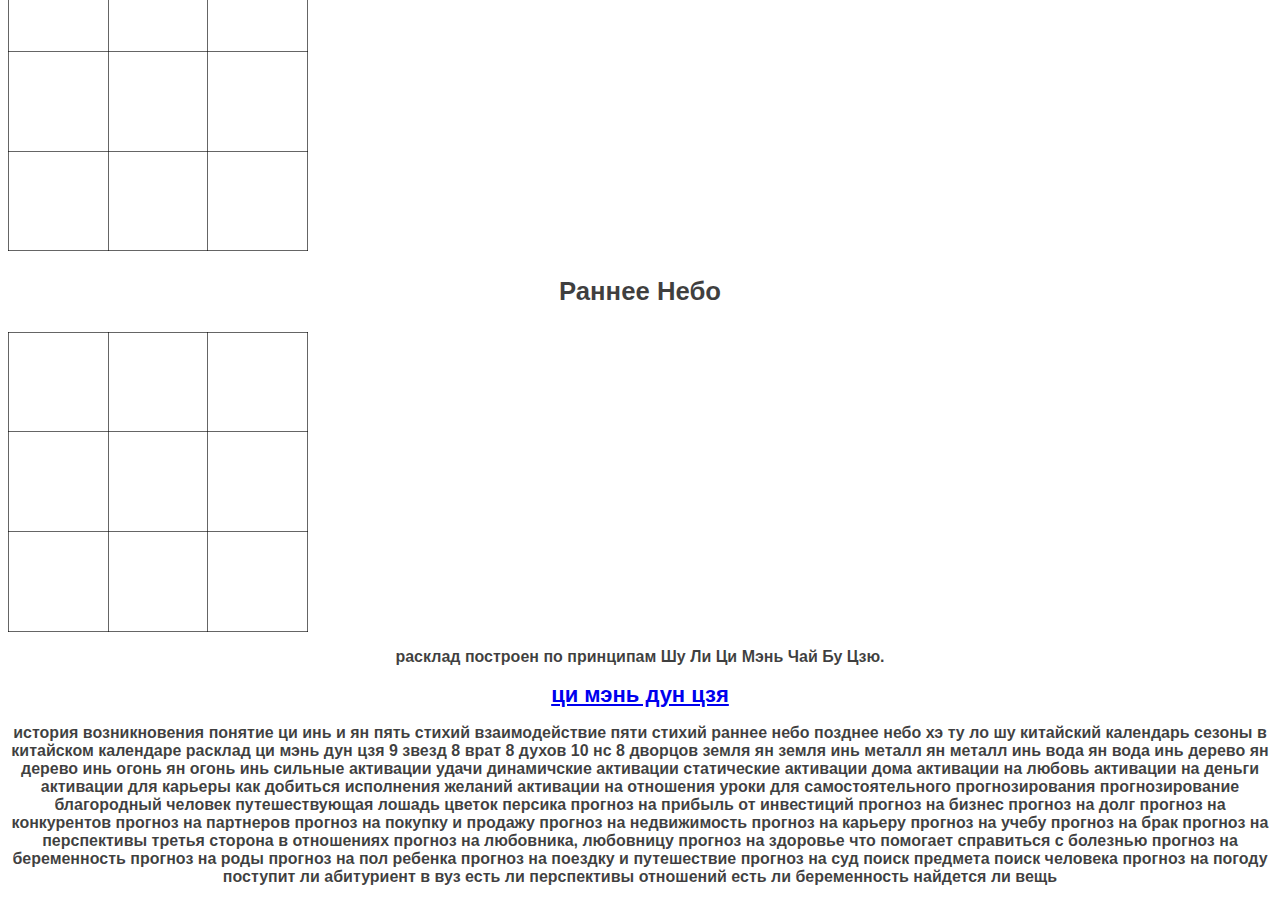
==== commit b4348830: "feat: add year pillar calculation" ====
--- a/index.html
+++ b/index.html
@@ -36,11 +36,11 @@
     <meta name="viewport" content="width=device-width, initial-scale=1.0">
     <title>Vmomente.pro</title>
     <h2>готовность калькулятора</h2>
-    <link rel="stylesheet" href="main.css?v=1.0.1">
-    <link rel="stylesheet" href="progressbar.css?v=1.0.1">
-    <script type="module" src="dagua.js?v=1.0.1"></script>
-    <script src="./chinese-calendar.js?v=1.0.1"></script>
-    <script src="./progressbar.js?v=1.0.1"></script>
+    <link rel="stylesheet" href="main.css?v=1.0.2">
+    <link rel="stylesheet" href="progressbar.css?v=1.0.2">
+    <script type="module" src="dagua.js?v=1.0.2"></script>
+    <script src="./chinese-calendar.js?v=1.0.2"></script>
+    <script src="./progressbar.js?v=1.0.2"></script>
     <link href="https://fonts.googleapis.com/css2?family=Noto+Sans+JP&display=swap" rel="stylesheet">
 
     <meta http-equiv="Cache-Control" content="no-cache, no-store, must-revalidate">
